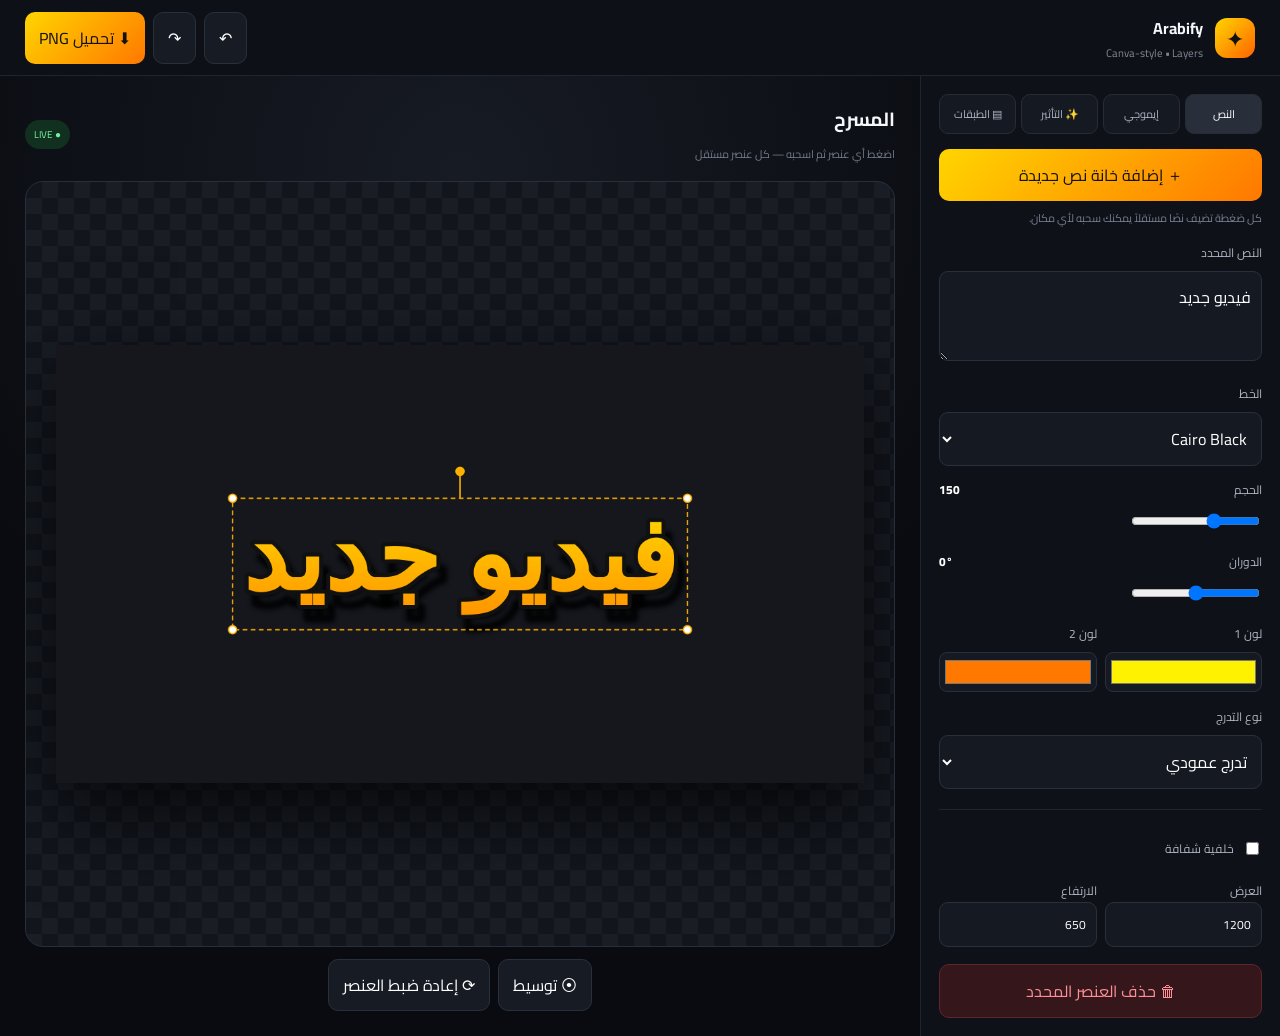
==== index.html @ 710378dc "Add files via upload" ====
<!doctype html>
<html lang="ar" dir="rtl">

<head>
  <meta charset="utf-8">
  <meta name="viewport" content="width=device-width, initial-scale=1">

  <!-- Favicon -->
  <link rel="icon" href="icon.ico" type="image/x-icon">

  <title>Arabify — Arabic Text Maker</title>

  <!-- Google Fonts -->
  <link rel="preconnect" href="https://fonts.googleapis.com">
  <link rel="preconnect" href="https://fonts.gstatic.com" crossorigin>

  <link
    href="https://fonts.googleapis.com/css2?family=Almarai:wght@400;700;800&family=Cairo:wght@400;600;700;800;900&family=Changa:wght@400;600;700;800&family=El+Messiri:wght@400;500;600;700&family=IBM+Plex+Sans+Arabic:wght@400;500;600;700&family=Lemonada:wght@400;500;600;700&family=Noto+Kufi+Arabic:wght@400;500;600;700;800;900&family=Readex+Pro:wght@400;500;600;700&family=Reem+Kufi:wght@400;500;600;700&family=Tajawal:wght@400;500;700;800;900&display=swap"
    rel="stylesheet"
  >

  <!-- Main CSS -->
  <link rel="stylesheet" href="style.css">
</head>

<body>

  <!-- ==================== TOP BAR ==================== -->
  <header class="topbar">

    <div class="brand">

      <div class="logo" aria-hidden="true">
        ✦
      </div>

      <div>
        <b>Arabify</b>
        <small>Canva-style • Layers</small>
      </div>

    </div>

    <div class="actions">

      <button
        id="undo"
        type="button"
        aria-label="تراجع"
        title="تراجع"
      >
        ↶
      </button>

      <button
        id="redo"
        type="button"
        aria-label="إعادة"
        title="إعادة"
      >
        ↷
      </button>

      <button
        id="download"
        type="button"
        class="primary"
      >
        ⬇ تحميل PNG
      </button>

    </div>

  </header>


  <!-- ==================== BODY ==================== -->
  <div class="body">

    <!-- ==================== SIDEBAR ==================== -->
    <aside class="sidebar">

      <!-- Tabs -->
      <div class="tabs">

        <button
          class="tab active"
          type="button"
          data-tab="textTab"
        >
          النص
        </button>

        <button
          class="tab"
          type="button"
          data-tab="emojiTab"
        >
          إيموجي
        </button>

        <button
          class="tab"
          type="button"
          data-tab="effectsTab"
        >
          ✨ التأثير
        </button>

        <button
          class="tab"
          type="button"
          data-tab="layersTab"
        >
          ▤ الطبقات
        </button>

      </div>


      <!-- ==================== TEXT TAB ==================== -->
      <section
        id="textTab"
        class="tabcontent active"
      >

        <button
          id="addText"
          type="button"
          class="wide primary"
        >
          ＋ إضافة خانة نص جديدة
        </button>

        <div class="tip">
          كل ضغطة تضيف نصًا مستقلاً يمكنك سحبه لأي مكان.
        </div>

        <label for="text">
          النص المحدد
        </label>

        <textarea id="text">فيديو جديد</textarea>


        <label for="font">
          الخط
        </label>

        <select id="font">

          <option value="Cairo">
            Cairo Black
          </option>

          <option value="Noto Kufi Arabic">
            Noto Kufi Arabic
          </option>

          <option value="Tajawal">
            Tajawal ExtraBold
          </option>

          <option value="Changa">
            Changa
          </option>

          <option value="Almarai">
            Almarai
          </option>

          <option value="Readex Pro">
            Readex Pro
          </option>

          <option value="IBM Plex Sans Arabic">
            IBM Plex Sans Arabic
          </option>

          <option value="Reem Kufi">
            Reem Kufi
          </option>

          <option value="El Messiri">
            El Messiri
          </option>

          <option value="Lemonada">
            Lemonada
          </option>

        </select>


        <label for="size">
          الحجم
          <output id="sizeOut">150</output>
        </label>

        <input
          id="size"
          type="range"
          min="25"
          max="400"
          value="150"
        >


        <label for="rotate">
          الدوران
          <output id="rotateOut">0°</output>
        </label>

        <input
          id="rotate"
          type="range"
          min="-180"
          max="180"
          value="0"
        >


        <div class="grid2">

          <div>

            <label for="c1">
              لون 1
            </label>

            <input
              id="c1"
              type="color"
              value="#fff200"
            >

          </div>


          <div>

            <label for="c2">
              لون 2
            </label>

            <input
              id="c2"
              type="color"
              value="#ff7800"
            >

          </div>

        </div>


        <label for="gradient">
          نوع التدرج
        </label>

        <select id="gradient">

          <option value="vertical">
            تدرج عمودي
          </option>

          <option value="horizontal">
            تدرج أفقي
          </option>

          <option value="solid">
            لون واحد
          </option>

        </select>

      </section>


      <!-- ==================== EMOJI TAB ==================== -->
      <section
        id="emojiTab"
        class="tabcontent"
      >

        <div class="tip appleOnly">
          الإيموجيات هنا تُعرض كصور Apple من مجموعة Apple — وليست Emoji النظام.
        </div>

        <label for="emojiSearch">
          البحث
        </label>

        <input
          id="emojiSearch"
          type="search"
          placeholder="ابحث باسم الإيموجي..."
          autocomplete="off"
        >

        <div
          class="emojiGrid"
          id="emojiGrid"
        ></div>

        <div class="tip">
          اضغط على الإيموجي لإضافته كعنصر مستقل، ثم اسحبه فوق أو تحت النص.
        </div>

      </section>


      <!-- ==================== EFFECTS TAB ==================== -->
      <section
        id="effectsTab"
        class="tabcontent"
      >

        <div class="presets">

          <button
            type="button"
            data-preset="youtube"
          >
            🔥 يوتيوب
          </button>

          <button
            type="button"
            data-preset="gold"
          >
            👑 ذهبي
          </button>

          <button
            type="button"
            data-preset="ice"
          >
            ❄️ جليدي
          </button>

          <button
            type="button"
            data-preset="neon"
          >
            💜 نيون
          </button>

          <button
            type="button"
            data-preset="comic"
          >
            💥 كوميك
          </button>

        </div>


        <label for="stroke">
          الحدود
          <output id="strokeOut">12</output>
        </label>

        <input
          id="stroke"
          type="range"
          min="0"
          max="45"
          value="12"
        >


        <div class="grid2">

          <div>

            <label for="strokeColor">
              لون الحدود
            </label>

            <input
              id="strokeColor"
              type="color"
              value="#111111"
            >

          </div>


          <div>

            <label for="glowColor">
              لون Glow
            </label>

            <input
              id="glowColor"
              type="color"
              value="#ffd400"
            >

          </div>

        </div>


        <label for="shadow">
          الظل
          <output id="shadowOut">20</output>
        </label>

        <input
          id="shadow"
          type="range"
          min="0"
          max="60"
          value="20"
        >


        <label for="blur">
          نعومة الظل
          <output id="blurOut">6</output>
        </label>

        <input
          id="blur"
          type="range"
          min="0"
          max="35"
          value="6"
        >


        <label for="glow">
          Glow
          <output id="glowOut">0</output>
        </label>

        <input
          id="glow"
          type="range"
          min="0"
          max="50"
          value="0"
        >


        <label for="shine">
          لمعة
          <output id="shineOut">0</output>
        </label>

        <input
          id="shine"
          type="range"
          min="0"
          max="100"
          value="0"
        >


        <label for="depth">
          3D
          <output id="depthOut">0</output>
        </label>

        <input
          id="depth"
          type="range"
          min="0"
          max="30"
          value="0"
        >

      </section>


      <!-- ==================== LAYERS TAB ==================== -->
      <section
        id="layersTab"
        class="tabcontent"
      >

        <div class="layerButtons">

          <button
            id="up"
            type="button"
          >
            ⬆ فوق
          </button>

          <button
            id="down"
            type="button"
          >
            ⬇ تحت
          </button>

          <button
            id="top"
            type="button"
          >
            ⤒ للأعلى
          </button>

          <button
            id="bottom"
            type="button"
          >
            ⤓ للأسفل
          </button>

        </div>

        <div
          id="layerList"
          class="layerList"
        ></div>

      </section>


      <!-- ==================== BOTTOM CONTROLS ==================== -->
      <div class="bottom">

        <label class="check">

          <input
            id="transparent"
            type="checkbox"
          >

          خلفية شفافة

        </label>


        <div class="grid2">

          <label for="W">
            العرض

            <input
              id="W"
              type="number"
              min="1"
              max="10000"
              value="1200"
            >

          </label>


          <label for="H">
            الارتفاع

            <input
              id="H"
              type="number"
              min="1"
              max="10000"
              value="650"
            >

          </label>

        </div>


        <button
          id="delete"
          type="button"
          class="danger wide"
        >
          🗑 حذف العنصر المحدد
        </button>

      </div>

    </aside>


    <!-- ==================== WORKSPACE ==================== -->
    <main class="workspace">

      <div class="workspaceHead">

        <div>

          <b>المسرح</b>

          <span>
            اضغط أي عنصر ثم اسحبه — كل عنصر مستقل
          </span>

        </div>

        <span class="live">
          ● LIVE
        </span>

      </div>


      <div class="stageWrap">

        <canvas
          id="canvas"
          width="1200"
          height="650"
        ></canvas>

      </div>


      <div class="toolbar">

        <button
          id="center"
          type="button"
        >
          ⦿ توسيط
        </button>

        <button
          id="reset"
          type="button"
        >
          ⟳ إعادة ضبط العنصر
        </button>

      </div>

    </main>

  </div>


  <!-- JavaScript -->
  <script src="script.js"></script>

</body>
</html>
---- style.css ----
*{box-sizing:border-box}body{margin:0;background:#090b10;color:#f5f7fb;font-family:Inter,Cairo,Tajawal,Arial,sans-serif}.topbar{height:76px;border-bottom:1px solid #20242d;background:#0d1016;display:flex;align-items:center;justify-content:space-between;padding:0 25px;position:sticky;top:0;z-index:5}.brand{display:flex;gap:12px;align-items:center}.logo{width:40px;height:40px;border-radius:12px;display:grid;place-items:center;background:linear-gradient(135deg,#ffd500,#ff6400);color:#111;font-size:22px}.brand b{display:block}.brand small{display:block;color:#7f8795;font-size:11px}.actions{display:flex;gap:8px}.actions button,.toolbar button,.layerButtons button{border:1px solid #2a303b;background:#171b23;color:#fff;border-radius:10px;padding:10px 14px;font:inherit;cursor:pointer}.primary{background:linear-gradient(135deg,#ffd500,#ff7800)!important;color:#111!important;border:0!important;font-weight:900}.body{display:grid;grid-template-columns:360px 1fr;min-height:calc(100vh - 76px)}.sidebar{background:#0e1117;border-left:1px solid #20242d;padding:18px;overflow:auto}.tabs{display:grid;grid-template-columns:repeat(4,1fr);gap:5px;margin-bottom:15px}.tab{border:1px solid #262c36;background:#151922;color:#aeb5c1;border-radius:9px;padding:9px 4px;cursor:pointer;font:inherit;font-size:11px}.tab.active{background:#282f3b;color:#fff}.tabcontent{display:none}.tabcontent.active{display:block}label{display:block;font-size:12px;color:#aeb5c1;margin:12px 0 7px}textarea,select,input[type=number],#emojiSearch{width:100%;background:#151922;border:1px solid #2a303b;color:#fff;border-radius:9px;padding:10px;font:inherit;outline:none}textarea{height:90px;resize:vertical}.wide{width:100%;padding:11px;border-radius:10px;font:inherit;cursor:pointer}.tip{font-size:11px;color:#778090;line-height:1.6;margin:9px 0 13px}.appleOnly{color:#ffca28}.grid2{display:grid;grid-template-columns:1fr 1fr;gap:8px}.grid2 input[type=color]{width:100%;height:40px;background:#151922;border:1px solid #2a303b;border-radius:8px;padding:3px}.bottom{border-top:1px solid #20242d;margin-top:20px;padding-top:15px}.check{display:flex;gap:8px;align-items:center}.check input{accent-color:#ffb000}.presets{display:grid;grid-template-columns:1fr 1fr;gap:7px}.presets button{background:#171b23;color:#fff;border:1px solid #2a303b;border-radius:9px;padding:9px;cursor:pointer;font:inherit}.layerButtons{display:grid;grid-template-columns:1fr 1fr;gap:7px}.layerList{margin-top:12px;display:flex;flex-direction:column;gap:5px}.layer{padding:10px;background:#151922;border:1px solid #292f39;border-radius:9px;cursor:pointer;display:flex;justify-content:space-between;align-items:center}.layer.selected{border-color:#ffb000;background:#242019}.layer small{color:#89919e}.danger{margin-top:10px;background:#35171b;color:#ff8e97;border:1px solid #5d252c}.workspace{padding:25px;background:radial-gradient(circle at 50% 10%,#171b24,#090b10 60%);display:flex;flex-direction:column}.workspaceHead{display:flex;justify-content:space-between;align-items:center;margin-bottom:14px}.workspaceHead b{display:block;font-size:19px}.workspaceHead span:not(.live){font-size:11px;color:#727b89}.live{font-size:10px;color:#71f39b;background:#12301f;border-radius:20px;padding:5px 9px}.stageWrap{flex:1;min-height:550px;border:1px solid #292f39;border-radius:18px;display:flex;align-items:center;justify-content:center;overflow:hidden;padding:30px;background-color:#12151c;background-image:linear-gradient(45deg,#191d25 25%,transparent 25%),linear-gradient(-45deg,#191d25 25%,transparent 25%),linear-gradient(45deg,transparent 75%,#191d25 75%),linear-gradient(-45deg,transparent 75%,#191d25 75%);background-size:32px 32px;background-position:0 0,0 16px,16px -16px,-16px 0}.stageWrap canvas{max-width:100%;max-height:72vh;box-shadow:0 30px 80px #000b;cursor:grab}.stageWrap canvas:active{cursor:grabbing}.toolbar{display:flex;justify-content:center;gap:8px;margin-top:12px}.emojiGrid{display:grid;grid-template-columns:repeat(6,1fr);gap:5px;margin-top:10px;max-height:440px;overflow:auto}.emojiGrid button{height:48px;background:#151922;border:1px solid #252b35;border-radius:8px;cursor:pointer;padding:5px}.emojiGrid img{width:38px;height:38px;object-fit:contain}.emojiGrid button:hover{background:#272d38;transform:scale(1.04)}output{float:left;color:#fff;font-weight:800}@media(max-width:900px){.body{grid-template-columns:1fr}.sidebar{order:2}.workspace{min-height:650px}.tabs{grid-template-columns:repeat(2,1fr)}}
/* Transform handles */
.stageWrap canvas{touch-action:none}
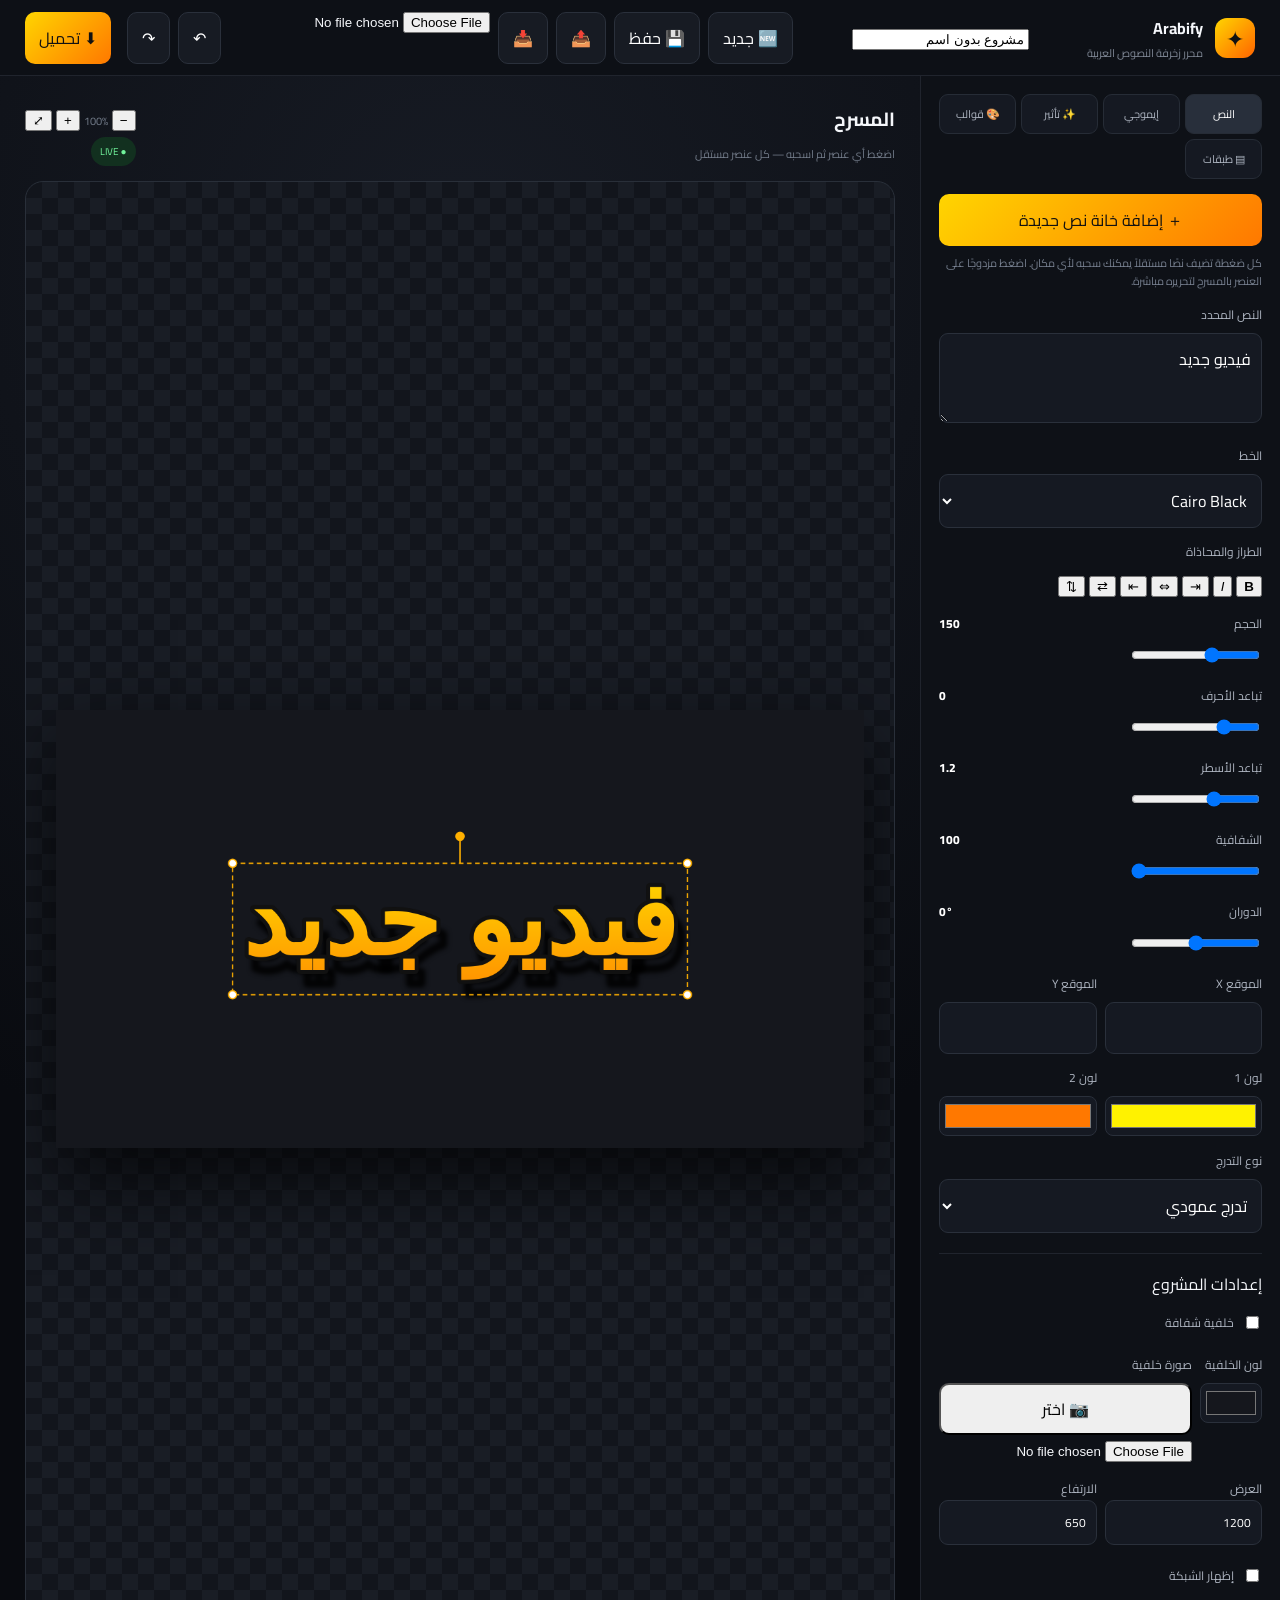
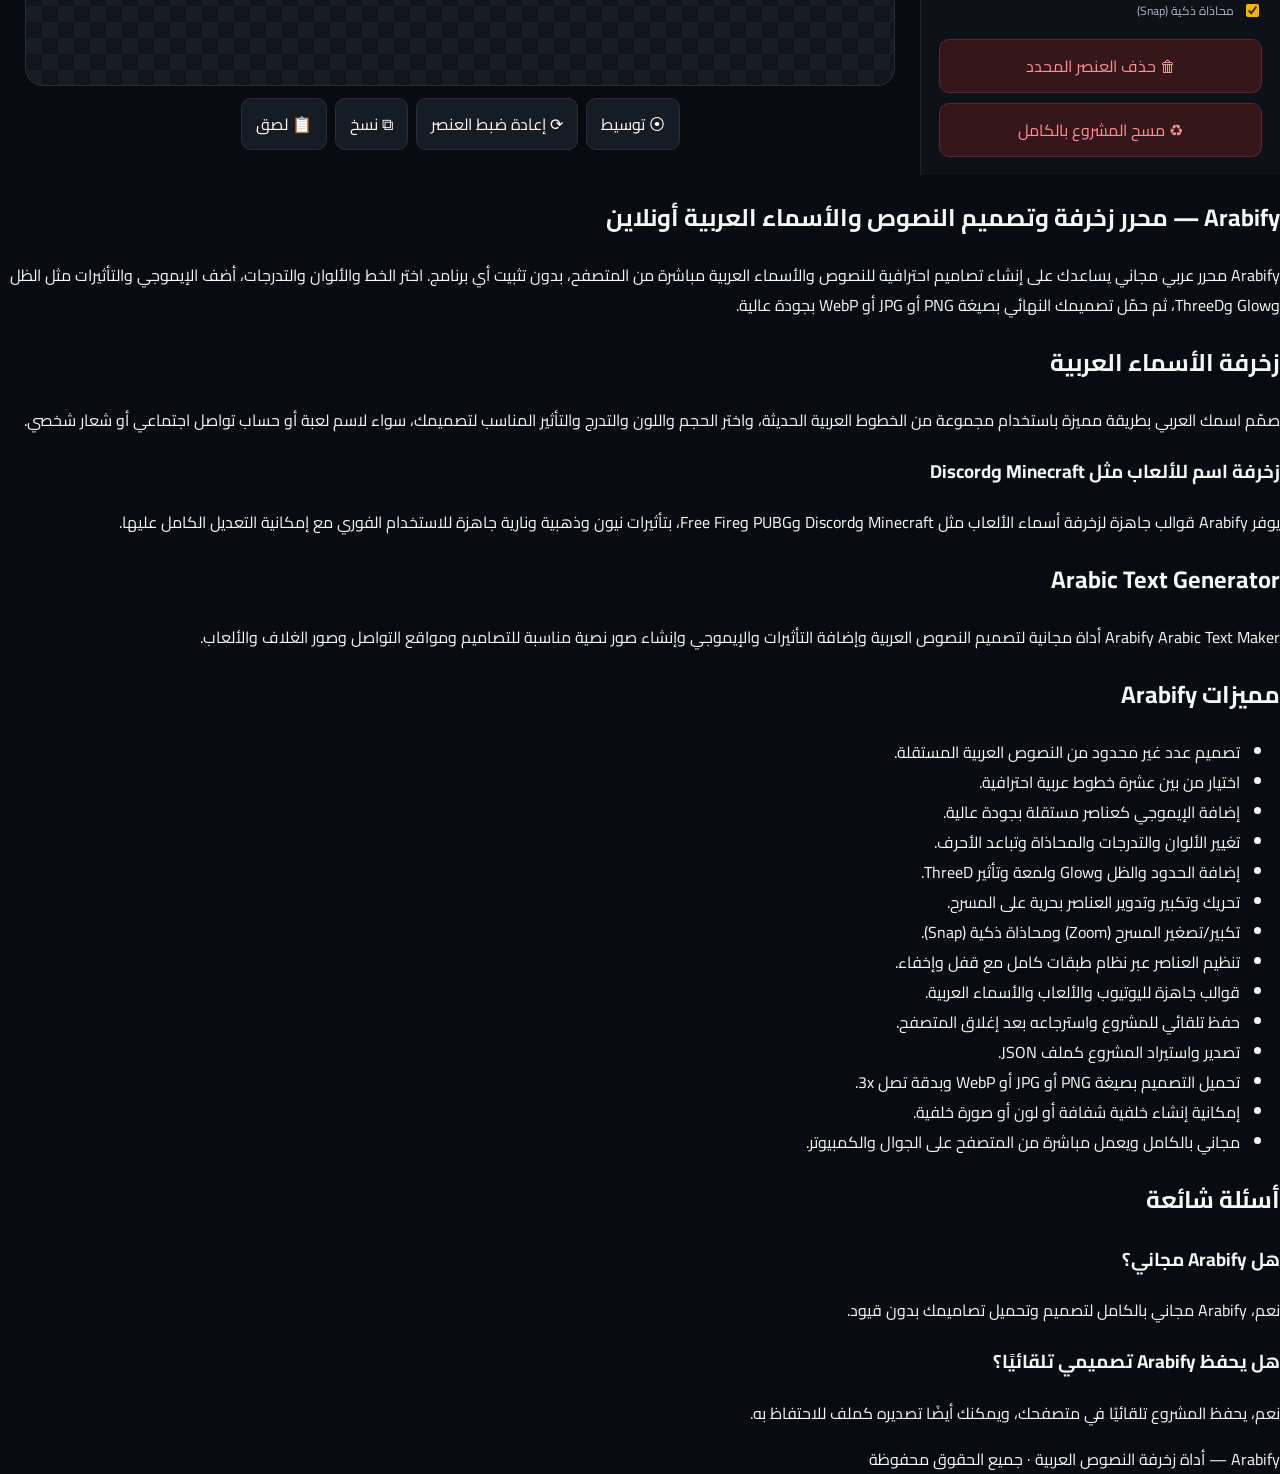
==== commit aaa6b3b0: "Update index.html" ====
--- a/index.html
+++ b/index.html
@@ -3,23 +3,85 @@
 
 <head>
   <meta charset="utf-8">
-  <meta name="viewport" content="width=device-width, initial-scale=1">
-
-  <!-- Favicon -->
+  <meta name="viewport" content="width=device-width, initial-scale=1, viewport-fit=cover">
+
+  <!-- ==================== SEO ==================== -->
+  <title>Arabify | زخرفة النصوص العربية وتصميم الأسماء أونلاين</title>
+  <meta name="description" content="Arabify محرر مجاني لزخرفة وتصميم النصوص والأسماء العربية أونلاين. اختر الخط والألوان والتدرجات والإيموجي وتأثيرات Glow وThreeD، وحمّل تصميمك بصيغة PNG أو JPG أو WebP بجودة عالية.">
+  <meta name="keywords" content="Arabify, زخرفة النصوص, زخرفة النصوص العربية, زخرفة أسماء, زخرفة اسماء, زخرفة أسماء عربية, زخرفة اسم للعبة, زخرفة اسم ديسكورد, زخرفة اسم ماينكرافت, Arabic Text Generator, Arabic Text Maker, Arabic Name Generator, Arabic Typography, Arabic Fonts, تصميم نص عربي, تصميم أسماء, مولد النصوص العربية">
+  <meta name="author" content="Arabify">
+  <meta name="robots" content="index, follow, max-image-preview:large, max-snippet:-1, max-video-preview:-1">
+  <meta name="language" content="Arabic">
+
+  <link rel="canonical" href="https://arabify.ishak08bg.workers.dev/">
+
+  <!-- ==================== FAVICON / PWA ==================== -->
   <link rel="icon" href="icon.ico" type="image/x-icon">
-
-  <title>Arabify — Arabic Text Maker</title>
-
-  <!-- Google Fonts -->
+  <link rel="icon" href="icon-192.png" type="image/png" sizes="192x192">
+  <link rel="apple-touch-icon" href="icon-192.png" sizes="192x192">
+  <link rel="manifest" href="manifest.json">
+  <meta name="theme-color" content="#08090d">
+  <meta name="apple-mobile-web-app-capable" content="yes">
+  <meta name="apple-mobile-web-app-status-bar-style" content="black-translucent">
+  <meta name="apple-mobile-web-app-title" content="Arabify">
+
+  <!-- ==================== OPEN GRAPH ==================== -->
+  <meta property="og:type" content="website">
+  <meta property="og:title" content="Arabify | زخرفة النصوص العربية وتصميم الأسماء">
+  <meta property="og:description" content="صمّم وزخرف النصوص والأسماء العربية بسهولة باستخدام الخطوط والألوان والتدرجات والإيموجي والتأثيرات.">
+  <meta property="og:url" content="https://arabify.ishak08bg.workers.dev/">
+  <meta property="og:image" content="https://arabify.ishak08bg.workers.dev/icon-192.png">
+  <meta property="og:site_name" content="Arabify">
+  <meta property="og:locale" content="ar_AR">
+
+  <!-- ==================== TWITTER / X ==================== -->
+  <meta name="twitter:card" content="summary_large_image">
+  <meta name="twitter:title" content="Arabify | زخرفة النصوص العربية وتصميم الأسماء">
+  <meta name="twitter:description" content="أداة مجانية لتصميم وزخرفة النصوص والأسماء العربية وتحميلها بصيغة PNG.">
+  <meta name="twitter:image" content="https://arabify.ishak08bg.workers.dev/icon-192.png">
+
+  <!-- ==================== STRUCTURED DATA ==================== -->
+  <script type="application/ld+json">
+  {
+    "@context": "https://schema.org",
+    "@type": "WebApplication",
+    "name": "Arabify",
+    "alternateName": "Arabify Arabic Text Maker",
+    "url": "https://arabify.ishak08bg.workers.dev/",
+    "description": "أداة مجانية لتصميم وزخرفة النصوص والأسماء العربية باستخدام الخطوط والألوان والتدرجات والإيموجي والتأثيرات.",
+    "applicationCategory": "DesignApplication",
+    "operatingSystem": "Web Browser",
+    "browserRequirements": "Requires JavaScript",
+    "inLanguage": "ar",
+    "isAccessibleForFree": true,
+    "author": { "@type": "Organization", "name": "Arabify" },
+    "offers": { "@type": "Offer", "price": "0", "priceCurrency": "USD" }
+  }
+  </script>
+  <script type="application/ld+json">
+  {
+    "@context": "https://schema.org",
+    "@type": "FAQPage",
+    "mainEntity": [
+      {
+        "@type": "Question",
+        "name": "هل Arabify مجاني؟",
+        "acceptedAnswer": { "@type": "Answer", "text": "نعم، يمكنك استخدام Arabify مجانًا بالكامل لتصميم وزخرفة النصوص والأسماء العربية وتحميل تصميمك بصيغة PNG." }
+      },
+      {
+        "@type": "Question",
+        "name": "هل يحفظ Arabify تصميمي تلقائيًا؟",
+        "acceptedAnswer": { "@type": "Answer", "text": "نعم، يحفظ Arabify مشروعك تلقائيًا في المتصفح، ويمكنك أيضًا تصدير المشروع كملف لاسترجاعه لاحقًا." }
+      }
+    ]
+  }
+  </script>
+
+  <!-- ==================== FONTS ==================== -->
   <link rel="preconnect" href="https://fonts.googleapis.com">
   <link rel="preconnect" href="https://fonts.gstatic.com" crossorigin>
-
-  <link
-    href="https://fonts.googleapis.com/css2?family=Almarai:wght@400;700;800&family=Cairo:wght@400;600;700;800;900&family=Changa:wght@400;600;700;800&family=El+Messiri:wght@400;500;600;700&family=IBM+Plex+Sans+Arabic:wght@400;500;600;700&family=Lemonada:wght@400;500;600;700&family=Noto+Kufi+Arabic:wght@400;500;600;700;800;900&family=Readex+Pro:wght@400;500;600;700&family=Reem+Kufi:wght@400;500;600;700&family=Tajawal:wght@400;500;700;800;900&display=swap"
-    rel="stylesheet"
-  >
-
-  <!-- Main CSS -->
+  <link href="https://fonts.googleapis.com/css2?family=Almarai:wght@400;700;800&family=Cairo:wght@400;600;700;800;900&family=Changa:wght@400;600;700;800&family=El+Messiri:wght@400;500;600;700&family=IBM+Plex+Sans+Arabic:wght@400;500;600;700&family=Lemonada:wght@400;500;600;700&family=Noto+Kufi+Arabic:wght@400;500;600;700;800;900&family=Readex+Pro:wght@400;500;600;700&family=Reem+Kufi:wght@400;500;600;700&family=Tajawal:wght@400;500;700;800;900&display=swap" rel="stylesheet">
+
   <link rel="stylesheet" href="style.css">
 </head>
 
@@ -27,52 +89,31 @@
 
   <!-- ==================== TOP BAR ==================== -->
   <header class="topbar">
-
     <div class="brand">
-
-      <div class="logo" aria-hidden="true">
-        ✦
-      </div>
-
+      <div class="logo" aria-hidden="true">✦</div>
       <div>
         <b>Arabify</b>
-        <small>Canva-style • Layers</small>
-      </div>
-
+        <small>محرر زخرفة النصوص العربية</small>
+      </div>
     </div>
 
+    <div class="projectbar">
+      <input id="projectName" class="projectname" type="text" value="مشروع بدون اسم" aria-label="اسم المشروع" title="اسم المشروع">
+    </div>
+
     <div class="actions">
-
-      <button
-        id="undo"
-        type="button"
-        aria-label="تراجع"
-        title="تراجع"
-      >
-        ↶
-      </button>
-
-      <button
-        id="redo"
-        type="button"
-        aria-label="إعادة"
-        title="إعادة"
-      >
-        ↷
-      </button>
-
-      <button
-        id="download"
-        type="button"
-        class="primary"
-      >
-        ⬇ تحميل PNG
-      </button>
-
+      <button id="newProject" type="button" aria-label="مشروع جديد" title="مشروع جديد (بدون حفظ يفقد التعديلات)">🆕 <span class="label">جديد</span></button>
+      <button id="saveProject" type="button" aria-label="حفظ المشروع" title="حفظ المشروع محليًا (Ctrl+S)">💾 <span class="label">حفظ</span></button>
+      <button id="exportJson" type="button" aria-label="تصدير المشروع كملف" title="تصدير المشروع (JSON)">📤</button>
+      <button id="importJsonBtn" type="button" aria-label="استيراد مشروع" title="استيراد مشروع (JSON)">📥</button>
+      <input id="importJsonInput" type="file" accept="application/json" class="sr-only">
+      <div class="divider-v" aria-hidden="true"></div>
+      <button id="undo" type="button" aria-label="تراجع" title="تراجع (Ctrl+Z)">↶</button>
+      <button id="redo" type="button" aria-label="إعادة" title="إعادة (Ctrl+Y)">↷</button>
+      <div class="divider-v" aria-hidden="true"></div>
+      <button id="download" type="button" class="primary" aria-label="تحميل التصميم" title="تحميل التصميم (Ctrl+E)">⬇ <span class="label">تحميل</span></button>
     </div>
-
   </header>
-
 
   <!-- ==================== BODY ==================== -->
   <div class="body">
@@ -80,566 +121,310 @@
     <!-- ==================== SIDEBAR ==================== -->
     <aside class="sidebar">
 
-      <!-- Tabs -->
-      <div class="tabs">
-
-        <button
-          class="tab active"
-          type="button"
-          data-tab="textTab"
-        >
-          النص
-        </button>
-
-        <button
-          class="tab"
-          type="button"
-          data-tab="emojiTab"
-        >
-          إيموجي
-        </button>
-
-        <button
-          class="tab"
-          type="button"
-          data-tab="effectsTab"
-        >
-          ✨ التأثير
-        </button>
-
-        <button
-          class="tab"
-          type="button"
-          data-tab="layersTab"
-        >
-          ▤ الطبقات
-        </button>
-
-      </div>
-
+      <div class="tabs" role="tablist" aria-label="أدوات التحرير">
+        <button class="tab active" type="button" data-tab="textTab" role="tab" aria-selected="true">النص</button>
+        <button class="tab" type="button" data-tab="emojiTab" role="tab" aria-selected="false">إيموجي</button>
+        <button class="tab" type="button" data-tab="effectsTab" role="tab" aria-selected="false">✨ تأثير</button>
+        <button class="tab" type="button" data-tab="templatesTab" role="tab" aria-selected="false">🎨 قوالب</button>
+        <button class="tab" type="button" data-tab="layersTab" role="tab" aria-selected="false">▤ طبقات</button>
+      </div>
 
       <!-- ==================== TEXT TAB ==================== -->
-      <section
-        id="textTab"
-        class="tabcontent active"
-      >
-
-        <button
-          id="addText"
-          type="button"
-          class="wide primary"
-        >
-          ＋ إضافة خانة نص جديدة
-        </button>
-
-        <div class="tip">
-          كل ضغطة تضيف نصًا مستقلاً يمكنك سحبه لأي مكان.
-        </div>
-
-        <label for="text">
-          النص المحدد
+      <section id="textTab" class="tabcontent active">
+
+        <button id="addText" type="button" class="wide primary">＋ إضافة خانة نص جديدة</button>
+        <div class="tip">كل ضغطة تضيف نصًا مستقلاً يمكنك سحبه لأي مكان. اضغط مزدوجًا على العنصر بالمسرح لتحريره مباشرة.</div>
+
+        <label for="text">النص المحدد</label>
+        <textarea id="text" aria-label="محتوى النص">فيديو جديد</textarea>
+
+        <label for="font">الخط</label>
+        <select id="font">
+          <option value="Cairo">Cairo Black</option>
+          <option value="Noto Kufi Arabic">Noto Kufi Arabic</option>
+          <option value="Tajawal">Tajawal ExtraBold</option>
+          <option value="Changa">Changa</option>
+          <option value="Almarai">Almarai</option>
+          <option value="Readex Pro">Readex Pro</option>
+          <option value="IBM Plex Sans Arabic">IBM Plex Sans Arabic</option>
+          <option value="Reem Kufi">Reem Kufi</option>
+          <option value="El Messiri">El Messiri</option>
+          <option value="Lemonada">Lemonada</option>
+        </select>
+
+        <label>الطراز والمحاذاة</label>
+        <div class="rowbtns">
+          <button id="boldBtn" type="button" title="عريض (Bold)"><b>B</b></button>
+          <button id="italicBtn" type="button" title="مائل (Italic)"><i>I</i></button>
+          <button id="alignRight" type="button" title="محاذاة يمين">⇥</button>
+          <button id="alignCenter" type="button" title="محاذاة وسط">⇔</button>
+          <button id="alignLeft" type="button" title="محاذاة يسار">⇤</button>
+          <button id="flipH" type="button" title="عكس أفقي">⇄</button>
+          <button id="flipV" type="button" title="عكس رأسي">⇅</button>
+        </div>
+
+        <label for="size">الحجم <output id="sizeOut">150</output></label>
+        <input id="size" type="range" min="12" max="400" value="150">
+
+        <label for="letterSpacing">تباعد الأحرف <output id="letterSpacingOut">0</output></label>
+        <input id="letterSpacing" type="range" min="-20" max="60" value="0">
+
+        <label for="lineHeight">تباعد الأسطر <output id="lineHeightOut">1.2</output></label>
+        <input id="lineHeight" type="range" min="70" max="220" value="120">
+
+        <label for="opacity">الشفافية <output id="opacityOut">100</output></label>
+        <input id="opacity" type="range" min="0" max="100" value="100">
+
+        <label for="rotate">الدوران <output id="rotateOut">0°</output></label>
+        <input id="rotate" type="range" min="-180" max="180" value="0">
+
+        <div class="grid2">
+          <div>
+            <label for="posX">الموقع X</label>
+            <input id="posX" type="number">
+          </div>
+          <div>
+            <label for="posY">الموقع Y</label>
+            <input id="posY" type="number">
+          </div>
+        </div>
+
+        <div class="grid2">
+          <div>
+            <label for="c1">لون 1</label>
+            <input id="c1" type="color" value="#fff200">
+          </div>
+          <div>
+            <label for="c2">لون 2</label>
+            <input id="c2" type="color" value="#ff7800">
+          </div>
+        </div>
+
+        <label for="gradient">نوع التدرج</label>
+        <select id="gradient">
+          <option value="vertical">تدرج عمودي</option>
+          <option value="horizontal">تدرج أفقي</option>
+          <option value="solid">لون واحد</option>
+        </select>
+      </section>
+
+      <!-- ==================== EMOJI TAB ==================== -->
+      <section id="emojiTab" class="tabcontent">
+        <div class="tip appleOnly">الإيموجيات هنا تُعرض كصور Apple عالية الجودة — وليست Emoji النظام.</div>
+
+        <label for="emojiSearch">البحث</label>
+        <input id="emojiSearch" type="search" placeholder="ابحث باسم الإيموجي..." autocomplete="off">
+
+        <div class="emojiCats" id="emojiCats" role="tablist" aria-label="تصنيفات الإيموجي"></div>
+        <div class="emojiGrid" id="emojiGrid" role="list" aria-label="قائمة الإيموجي"></div>
+
+        <div class="tip">اضغط على الإيموجي لإضافته كعنصر مستقل، ثم اسحبه فوق أو تحت النص.</div>
+      </section>
+
+      <!-- ==================== EFFECTS TAB ==================== -->
+      <section id="effectsTab" class="tabcontent">
+        <div class="panel-title">تأثيرات جاهزة</div>
+        <div class="presets">
+          <button type="button" data-preset="youtube">🔥 يوتيوب</button>
+          <button type="button" data-preset="gold">👑 ذهبي</button>
+          <button type="button" data-preset="ice">❄️ جليدي</button>
+          <button type="button" data-preset="neon">💜 نيون</button>
+          <button type="button" data-preset="comic">💥 كوميك</button>
+          <button type="button" data-preset="cyberpunk">🤖 سايبربانك</button>
+          <button type="button" data-preset="rainbow">🌈 قوس قزح</button>
+          <button type="button" data-preset="metallic">⚙️ معدني</button>
+          <button type="button" data-preset="glass">🧊 زجاجي</button>
+          <button type="button" data-preset="gaming">🎮 قيمنق</button>
+          <button type="button" data-preset="mlg">🕶️ MLG</button>
+        </div>
+
+        <label for="stroke">الحدود <output id="strokeOut">12</output></label>
+        <input id="stroke" type="range" min="0" max="45" value="12">
+
+        <div class="grid2">
+          <div>
+            <label for="strokeColor">لون الحدود</label>
+            <input id="strokeColor" type="color" value="#111111">
+          </div>
+          <div>
+            <label for="glowColor">لون Glow</label>
+            <input id="glowColor" type="color" value="#ffd400">
+          </div>
+        </div>
+
+        <label for="shadow">الظل <output id="shadowOut">20</output></label>
+        <input id="shadow" type="range" min="0" max="60" value="20">
+
+        <label for="blur">نعومة الظل <output id="blurOut">6</output></label>
+        <input id="blur" type="range" min="0" max="35" value="6">
+
+        <label for="glow">Glow <output id="glowOut">0</output></label>
+        <input id="glow" type="range" min="0" max="50" value="0">
+
+        <label for="shine">لمعة <output id="shineOut">0</output></label>
+        <input id="shine" type="range" min="0" max="100" value="0">
+
+        <label for="depth">3D <output id="depthOut">0</output></label>
+        <input id="depth" type="range" min="0" max="30" value="0">
+      </section>
+
+      <!-- ==================== TEMPLATES TAB ==================== -->
+      <section id="templatesTab" class="tabcontent">
+        <div class="panel-title">قوالب جاهزة — اضغط لتطبيقها ثم عدّلها كما تريد</div>
+        <div class="templates" id="templatesGrid"></div>
+      </section>
+
+      <!-- ==================== LAYERS TAB ==================== -->
+      <section id="layersTab" class="tabcontent">
+        <div class="layerButtons">
+          <button id="up" type="button" title="لأعلى طبقة">⬆</button>
+          <button id="down" type="button" title="لأسفل طبقة">⬇</button>
+          <button id="top" type="button" title="للأعلى تمامًا">⤒</button>
+          <button id="bottom" type="button" title="للأسفل تمامًا">⤓</button>
+        </div>
+        <div class="rowbtns" style="margin-bottom:10px">
+          <button id="duplicateBtn" type="button" title="تكرار (Ctrl+D)">⧉ تكرار</button>
+          <button id="lockBtn" type="button" title="قفل/فتح الطبقة">🔓 قفل</button>
+          <button id="hideBtn" type="button" title="إخفاء/إظهار الطبقة">👁 إخفاء</button>
+        </div>
+        <div id="layerList" class="layerList"></div>
+      </section>
+
+      <!-- ==================== BOTTOM: CANVAS SETTINGS ==================== -->
+      <div class="bottom">
+        <div class="panel-title">إعدادات المشروع</div>
+
+        <label class="check">
+          <input id="transparent" type="checkbox">
+          خلفية شفافة
         </label>
 
-        <textarea id="text">فيديو جديد</textarea>
-
-
-        <label for="font">
-          الخط
-        </label>
-
-        <select id="font">
-
-          <option value="Cairo">
-            Cairo Black
-          </option>
-
-          <option value="Noto Kufi Arabic">
-            Noto Kufi Arabic
-          </option>
-
-          <option value="Tajawal">
-            Tajawal ExtraBold
-          </option>
-
-          <option value="Changa">
-            Changa
-          </option>
-
-          <option value="Almarai">
-            Almarai
-          </option>
-
-          <option value="Readex Pro">
-            Readex Pro
-          </option>
-
-          <option value="IBM Plex Sans Arabic">
-            IBM Plex Sans Arabic
-          </option>
-
-          <option value="Reem Kufi">
-            Reem Kufi
-          </option>
-
-          <option value="El Messiri">
-            El Messiri
-          </option>
-
-          <option value="Lemonada">
-            Lemonada
-          </option>
-
-        </select>
-
-
-        <label for="size">
-          الحجم
-          <output id="sizeOut">150</output>
-        </label>
-
-        <input
-          id="size"
-          type="range"
-          min="25"
-          max="400"
-          value="150"
-        >
-
-
-        <label for="rotate">
-          الدوران
-          <output id="rotateOut">0°</output>
-        </label>
-
-        <input
-          id="rotate"
-          type="range"
-          min="-180"
-          max="180"
-          value="0"
-        >
-
-
         <div class="grid2">
-
-          <div>
-
-            <label for="c1">
-              لون 1
-            </label>
-
-            <input
-              id="c1"
-              type="color"
-              value="#fff200"
-            >
-
-          </div>
-
-
-          <div>
-
-            <label for="c2">
-              لون 2
-            </label>
-
-            <input
-              id="c2"
-              type="color"
-              value="#ff7800"
-            >
-
-          </div>
-
-        </div>
-
-
-        <label for="gradient">
-          نوع التدرج
-        </label>
-
-        <select id="gradient">
-
-          <option value="vertical">
-            تدرج عمودي
-          </option>
-
-          <option value="horizontal">
-            تدرج أفقي
-          </option>
-
-          <option value="solid">
-            لون واحد
-          </option>
-
-        </select>
-
-      </section>
-
-
-      <!-- ==================== EMOJI TAB ==================== -->
-      <section
-        id="emojiTab"
-        class="tabcontent"
-      >
-
-        <div class="tip appleOnly">
-          الإيموجيات هنا تُعرض كصور Apple من مجموعة Apple — وليست Emoji النظام.
-        </div>
-
-        <label for="emojiSearch">
-          البحث
-        </label>
-
-        <input
-          id="emojiSearch"
-          type="search"
-          placeholder="ابحث باسم الإيموجي..."
-          autocomplete="off"
-        >
-
-        <div
-          class="emojiGrid"
-          id="emojiGrid"
-        ></div>
-
-        <div class="tip">
-          اضغط على الإيموجي لإضافته كعنصر مستقل، ثم اسحبه فوق أو تحت النص.
-        </div>
-
-      </section>
-
-
-      <!-- ==================== EFFECTS TAB ==================== -->
-      <section
-        id="effectsTab"
-        class="tabcontent"
-      >
-
-        <div class="presets">
-
-          <button
-            type="button"
-            data-preset="youtube"
-          >
-            🔥 يوتيوب
-          </button>
-
-          <button
-            type="button"
-            data-preset="gold"
-          >
-            👑 ذهبي
-          </button>
-
-          <button
-            type="button"
-            data-preset="ice"
-          >
-            ❄️ جليدي
-          </button>
-
-          <button
-            type="button"
-            data-preset="neon"
-          >
-            💜 نيون
-          </button>
-
-          <button
-            type="button"
-            data-preset="comic"
-          >
-            💥 كوميك
-          </button>
-
-        </div>
-
-
-        <label for="stroke">
-          الحدود
-          <output id="strokeOut">12</output>
-        </label>
-
-        <input
-          id="stroke"
-          type="range"
-          min="0"
-          max="45"
-          value="12"
-        >
-
+          <div>
+            <label for="bgColor">لون الخلفية</label>
+            <input id="bgColor" type="color" value="#15171d">
+          </div>
+          <div>
+            <label for="bgImageBtn">صورة خلفية</label>
+            <button id="bgImageBtn" type="button" class="wide" style="padding:9px">📷 اختر</button>
+            <input id="bgImageInput" type="file" accept="image/*" class="sr-only">
+          </div>
+        </div>
 
         <div class="grid2">
-
-          <div>
-
-            <label for="strokeColor">
-              لون الحدود
-            </label>
-
-            <input
-              id="strokeColor"
-              type="color"
-              value="#111111"
-            >
-
-          </div>
-
-
-          <div>
-
-            <label for="glowColor">
-              لون Glow
-            </label>
-
-            <input
-              id="glowColor"
-              type="color"
-              value="#ffd400"
-            >
-
-          </div>
-
-        </div>
-
-
-        <label for="shadow">
-          الظل
-          <output id="shadowOut">20</output>
-        </label>
-
-        <input
-          id="shadow"
-          type="range"
-          min="0"
-          max="60"
-          value="20"
-        >
-
-
-        <label for="blur">
-          نعومة الظل
-          <output id="blurOut">6</output>
-        </label>
-
-        <input
-          id="blur"
-          type="range"
-          min="0"
-          max="35"
-          value="6"
-        >
-
-
-        <label for="glow">
-          Glow
-          <output id="glowOut">0</output>
-        </label>
-
-        <input
-          id="glow"
-          type="range"
-          min="0"
-          max="50"
-          value="0"
-        >
-
-
-        <label for="shine">
-          لمعة
-          <output id="shineOut">0</output>
-        </label>
-
-        <input
-          id="shine"
-          type="range"
-          min="0"
-          max="100"
-          value="0"
-        >
-
-
-        <label for="depth">
-          3D
-          <output id="depthOut">0</output>
-        </label>
-
-        <input
-          id="depth"
-          type="range"
-          min="0"
-          max="30"
-          value="0"
-        >
-
-      </section>
-
-
-      <!-- ==================== LAYERS TAB ==================== -->
-      <section
-        id="layersTab"
-        class="tabcontent"
-      >
-
-        <div class="layerButtons">
-
-          <button
-            id="up"
-            type="button"
-          >
-            ⬆ فوق
-          </button>
-
-          <button
-            id="down"
-            type="button"
-          >
-            ⬇ تحت
-          </button>
-
-          <button
-            id="top"
-            type="button"
-          >
-            ⤒ للأعلى
-          </button>
-
-          <button
-            id="bottom"
-            type="button"
-          >
-            ⤓ للأسفل
-          </button>
-
-        </div>
-
-        <div
-          id="layerList"
-          class="layerList"
-        ></div>
-
-      </section>
-
-
-      <!-- ==================== BOTTOM CONTROLS ==================== -->
-      <div class="bottom">
-
-        <label class="check">
-
-          <input
-            id="transparent"
-            type="checkbox"
-          >
-
-          خلفية شفافة
-
-        </label>
-
-
-        <div class="grid2">
-
-          <label for="W">
-            العرض
-
-            <input
-              id="W"
-              type="number"
-              min="1"
-              max="10000"
-              value="1200"
-            >
-
+          <label for="W">العرض
+            <input id="W" type="number" min="1" max="10000" value="1200">
           </label>
-
-
-          <label for="H">
-            الارتفاع
-
-            <input
-              id="H"
-              type="number"
-              min="1"
-              max="10000"
-              value="650"
-            >
-
+          <label for="H">الارتفاع
+            <input id="H" type="number" min="1" max="10000" value="650">
           </label>
-
-        </div>
-
-
-        <button
-          id="delete"
-          type="button"
-          class="danger wide"
-        >
-          🗑 حذف العنصر المحدد
-        </button>
-
+        </div>
+
+        <label class="check"><input id="gridToggle" type="checkbox"> إظهار الشبكة</label>
+        <label class="check"><input id="snapToggle" type="checkbox" checked> محاذاة ذكية (Snap)</label>
+
+        <button id="delete" type="button" class="danger wide">🗑 حذف العنصر المحدد</button>
+        <button id="clearProject" type="button" class="danger wide">♻ مسح المشروع بالكامل</button>
       </div>
 
     </aside>
-
 
     <!-- ==================== WORKSPACE ==================== -->
     <main class="workspace">
-
       <div class="workspaceHead">
-
         <div>
-
           <b>المسرح</b>
-
-          <span>
-            اضغط أي عنصر ثم اسحبه — كل عنصر مستقل
-          </span>
-
-        </div>
-
-        <span class="live">
-          ● LIVE
-        </span>
-
-      </div>
-
-
-      <div class="stageWrap">
-
-        <canvas
-          id="canvas"
-          width="1200"
-          height="650"
-        ></canvas>
-
-      </div>
-
+          <span>اضغط أي عنصر ثم اسحبه — كل عنصر مستقل</span>
+        </div>
+        <div class="row">
+          <div class="zoomControls">
+            <button id="zoomOut" type="button" aria-label="تصغير">−</button>
+            <span id="zoomLevel">100%</span>
+            <button id="zoomIn" type="button" aria-label="تكبير">+</button>
+            <button id="zoomReset" type="button" aria-label="إعادة ضبط التكبير">⤢</button>
+          </div>
+          <span class="live">● LIVE</span>
+        </div>
+      </div>
+
+      <div class="stageWrap" id="stageWrap">
+        <div class="stageInner" id="stageInner">
+          <canvas id="canvas" width="1200" height="650"></canvas>
+        </div>
+      </div>
 
       <div class="toolbar">
-
-        <button
-          id="center"
-          type="button"
-        >
-          ⦿ توسيط
-        </button>
-
-        <button
-          id="reset"
-          type="button"
-        >
-          ⟳ إعادة ضبط العنصر
-        </button>
-
-      </div>
-
+        <button id="center" type="button">⦿ توسيط</button>
+        <button id="reset" type="button">⟳ إعادة ضبط العنصر</button>
+        <button id="copyBtn" type="button">⧉ نسخ</button>
+        <button id="pasteBtn" type="button">📋 لصق</button>
+      </div>
     </main>
-
   </div>
 
-
-  <!-- JavaScript -->
+  <!-- ==================== SEO CONTENT ==================== -->
+  <section class="seo-content" aria-label="عن Arabify">
+    <h1>Arabify — محرر زخرفة وتصميم النصوص والأسماء العربية أونلاين</h1>
+    <p>
+      Arabify محرر عربي مجاني يساعدك على إنشاء تصاميم احترافية للنصوص والأسماء
+      العربية مباشرة من المتصفح، بدون تثبيت أي برنامج. اختر الخط والألوان
+      والتدرجات، أضف الإيموجي والتأثيرات مثل الظل وGlow وThreeD، ثم حمّل
+      تصميمك النهائي بصيغة PNG أو JPG أو WebP بجودة عالية.
+    </p>
+
+    <h2>زخرفة الأسماء العربية</h2>
+    <p>
+      صمّم اسمك العربي بطريقة مميزة باستخدام مجموعة من الخطوط العربية
+      الحديثة، واختر الحجم واللون والتدرج والتأثير المناسب لتصميمك، سواء
+      لاسم لعبة أو حساب تواصل اجتماعي أو شعار شخصي.
+    </p>
+
+    <h3>زخرفة اسم للألعاب مثل Minecraft وDiscord</h3>
+    <p>
+      يوفر Arabify قوالب جاهزة لزخرفة أسماء الألعاب مثل Minecraft وDiscord
+      وPUBG وFree Fire، بتأثيرات نيون وذهبية ونارية جاهزة للاستخدام الفوري
+      مع إمكانية التعديل الكامل عليها.
+    </p>
+
+    <h2>Arabic Text Generator</h2>
+    <p>
+      Arabify Arabic Text Maker أداة مجانية لتصميم النصوص العربية وإضافة
+      التأثيرات والإيموجي وإنشاء صور نصية مناسبة للتصاميم ومواقع التواصل
+      وصور الغلاف والألعاب.
+    </p>
+
+    <h2>مميزات Arabify</h2>
+    <ul>
+      <li>تصميم عدد غير محدود من النصوص العربية المستقلة.</li>
+      <li>اختيار من بين عشرة خطوط عربية احترافية.</li>
+      <li>إضافة الإيموجي كعناصر مستقلة بجودة عالية.</li>
+      <li>تغيير الألوان والتدرجات والمحاذاة وتباعد الأحرف.</li>
+      <li>إضافة الحدود والظل وGlow ولمعة وتأثير ThreeD.</li>
+      <li>تحريك وتكبير وتدوير العناصر بحرية على المسرح.</li>
+      <li>تكبير/تصغير المسرح (Zoom) ومحاذاة ذكية (Snap).</li>
+      <li>تنظيم العناصر عبر نظام طبقات كامل مع قفل وإخفاء.</li>
+      <li>قوالب جاهزة لليوتيوب والألعاب والأسماء العربية.</li>
+      <li>حفظ تلقائي للمشروع واسترجاعه بعد إغلاق المتصفح.</li>
+      <li>تصدير واستيراد المشروع كملف JSON.</li>
+      <li>تحميل التصميم بصيغة PNG أو JPG أو WebP وبدقة تصل 3x.</li>
+      <li>إمكانية إنشاء خلفية شفافة أو لون أو صورة خلفية.</li>
+      <li>مجاني بالكامل ويعمل مباشرة من المتصفح على الجوال والكمبيوتر.</li>
+    </ul>
+
+    <h2 id="faq">أسئلة شائعة</h2>
+    <h3>هل Arabify مجاني؟</h3>
+    <p>نعم، Arabify مجاني بالكامل لتصميم وتحميل تصاميمك بدون قيود.</p>
+    <h3>هل يحفظ Arabify تصميمي تلقائيًا؟</h3>
+    <p>نعم، يحفظ المشروع تلقائيًا في متصفحك، ويمكنك أيضًا تصديره كملف للاحتفاظ به.</p>
+  </section>
+
+  <footer class="siteFooter">
+    Arabify — أداة زخرفة النصوص العربية · جميع الحقوق محفوظة
+  </footer>
+
+  <div class="toastWrap" id="toastWrap" aria-live="polite"></div>
+
+  <!-- ==================== JAVASCRIPT ==================== -->
   <script src="script.js"></script>
-
 </body>
-</html>+</html>
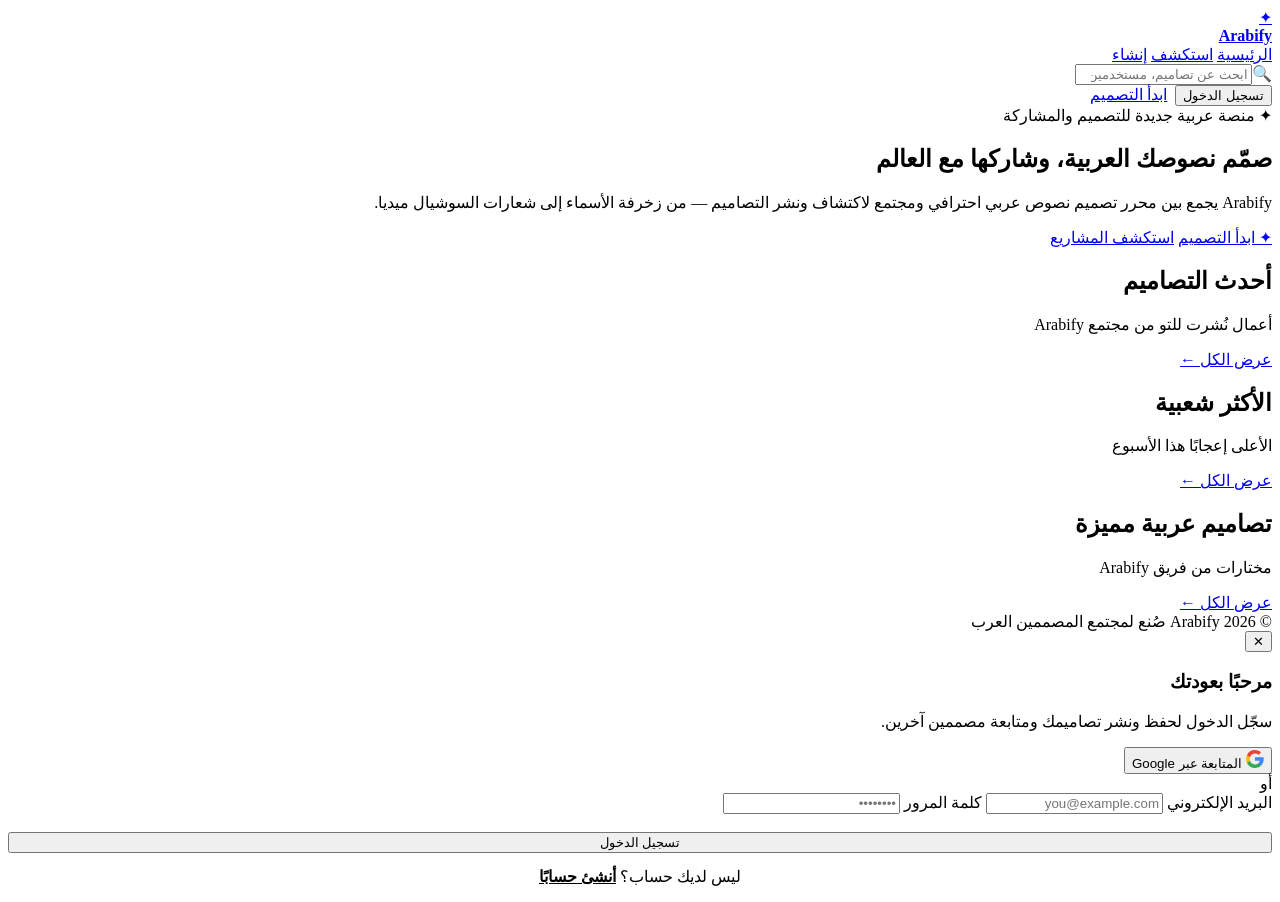
==== commit 782ead4d: "Update index.html" ====
--- a/index.html
+++ b/index.html
@@ -1,430 +1,146 @@
 <!doctype html>
 <html lang="ar" dir="rtl">
-
 <head>
-  <meta charset="utf-8">
-  <meta name="viewport" content="width=device-width, initial-scale=1, viewport-fit=cover">
-
-  <!-- ==================== SEO ==================== -->
-  <title>Arabify | زخرفة النصوص العربية وتصميم الأسماء أونلاين</title>
-  <meta name="description" content="Arabify محرر مجاني لزخرفة وتصميم النصوص والأسماء العربية أونلاين. اختر الخط والألوان والتدرجات والإيموجي وتأثيرات Glow وThreeD، وحمّل تصميمك بصيغة PNG أو JPG أو WebP بجودة عالية.">
-  <meta name="keywords" content="Arabify, زخرفة النصوص, زخرفة النصوص العربية, زخرفة أسماء, زخرفة اسماء, زخرفة أسماء عربية, زخرفة اسم للعبة, زخرفة اسم ديسكورد, زخرفة اسم ماينكرافت, Arabic Text Generator, Arabic Text Maker, Arabic Name Generator, Arabic Typography, Arabic Fonts, تصميم نص عربي, تصميم أسماء, مولد النصوص العربية">
-  <meta name="author" content="Arabify">
-  <meta name="robots" content="index, follow, max-image-preview:large, max-snippet:-1, max-video-preview:-1">
-  <meta name="language" content="Arabic">
-
-  <link rel="canonical" href="https://arabify.ishak08bg.workers.dev/">
-
-  <!-- ==================== FAVICON / PWA ==================== -->
-  <link rel="icon" href="icon.ico" type="image/x-icon">
-  <link rel="icon" href="icon-192.png" type="image/png" sizes="192x192">
-  <link rel="apple-touch-icon" href="icon-192.png" sizes="192x192">
-  <link rel="manifest" href="manifest.json">
-  <meta name="theme-color" content="#08090d">
-  <meta name="apple-mobile-web-app-capable" content="yes">
-  <meta name="apple-mobile-web-app-status-bar-style" content="black-translucent">
-  <meta name="apple-mobile-web-app-title" content="Arabify">
-
-  <!-- ==================== OPEN GRAPH ==================== -->
-  <meta property="og:type" content="website">
-  <meta property="og:title" content="Arabify | زخرفة النصوص العربية وتصميم الأسماء">
-  <meta property="og:description" content="صمّم وزخرف النصوص والأسماء العربية بسهولة باستخدام الخطوط والألوان والتدرجات والإيموجي والتأثيرات.">
-  <meta property="og:url" content="https://arabify.ishak08bg.workers.dev/">
-  <meta property="og:image" content="https://arabify.ishak08bg.workers.dev/icon-192.png">
-  <meta property="og:site_name" content="Arabify">
-  <meta property="og:locale" content="ar_AR">
-
-  <!-- ==================== TWITTER / X ==================== -->
-  <meta name="twitter:card" content="summary_large_image">
-  <meta name="twitter:title" content="Arabify | زخرفة النصوص العربية وتصميم الأسماء">
-  <meta name="twitter:description" content="أداة مجانية لتصميم وزخرفة النصوص والأسماء العربية وتحميلها بصيغة PNG.">
-  <meta name="twitter:image" content="https://arabify.ishak08bg.workers.dev/icon-192.png">
-
-  <!-- ==================== STRUCTURED DATA ==================== -->
-  <script type="application/ld+json">
-  {
-    "@context": "https://schema.org",
-    "@type": "WebApplication",
-    "name": "Arabify",
-    "alternateName": "Arabify Arabic Text Maker",
-    "url": "https://arabify.ishak08bg.workers.dev/",
-    "description": "أداة مجانية لتصميم وزخرفة النصوص والأسماء العربية باستخدام الخطوط والألوان والتدرجات والإيموجي والتأثيرات.",
-    "applicationCategory": "DesignApplication",
-    "operatingSystem": "Web Browser",
-    "browserRequirements": "Requires JavaScript",
-    "inLanguage": "ar",
-    "isAccessibleForFree": true,
-    "author": { "@type": "Organization", "name": "Arabify" },
-    "offers": { "@type": "Offer", "price": "0", "priceCurrency": "USD" }
-  }
-  </script>
-  <script type="application/ld+json">
-  {
-    "@context": "https://schema.org",
-    "@type": "FAQPage",
-    "mainEntity": [
-      {
-        "@type": "Question",
-        "name": "هل Arabify مجاني؟",
-        "acceptedAnswer": { "@type": "Answer", "text": "نعم، يمكنك استخدام Arabify مجانًا بالكامل لتصميم وزخرفة النصوص والأسماء العربية وتحميل تصميمك بصيغة PNG." }
-      },
-      {
-        "@type": "Question",
-        "name": "هل يحفظ Arabify تصميمي تلقائيًا؟",
-        "acceptedAnswer": { "@type": "Answer", "text": "نعم، يحفظ Arabify مشروعك تلقائيًا في المتصفح، ويمكنك أيضًا تصدير المشروع كملف لاسترجاعه لاحقًا." }
-      }
-    ]
-  }
-  </script>
-
-  <!-- ==================== FONTS ==================== -->
-  <link rel="preconnect" href="https://fonts.googleapis.com">
-  <link rel="preconnect" href="https://fonts.gstatic.com" crossorigin>
-  <link href="https://fonts.googleapis.com/css2?family=Almarai:wght@400;700;800&family=Cairo:wght@400;600;700;800;900&family=Changa:wght@400;600;700;800&family=El+Messiri:wght@400;500;600;700&family=IBM+Plex+Sans+Arabic:wght@400;500;600;700&family=Lemonada:wght@400;500;600;700&family=Noto+Kufi+Arabic:wght@400;500;600;700;800;900&family=Readex+Pro:wght@400;500;600;700&family=Reem+Kufi:wght@400;500;600;700&family=Tajawal:wght@400;500;700;800;900&display=swap" rel="stylesheet">
-
-  <link rel="stylesheet" href="style.css">
+<meta charset="utf-8">
+<meta name="viewport" content="width=device-width, initial-scale=1, viewport-fit=cover">
+<title>Arabify | منصة تصميم وزخرفة النصوص العربية</title>
+<meta name="description" content="صمّم، انشر، واكتشف تصاميم عربية إبداعية على Arabify — محرر زخرفة نصوص عربي مع مجتمع لمشاركة التصاميم واكتشاف أعمال الآخرين.">
+<link rel="canonical" href="https://arabify.ishak08bg.workers.dev/">
+<meta property="og:type" content="website">
+<meta property="og:title" content="Arabify | منصة تصميم وزخرفة النصوص العربية">
+<meta property="og:description" content="صمّم وانشر واكتشف تصاميم عربية إبداعية.">
+<meta property="og:image" content="https://arabify.ishak08bg.workers.dev/icon-192.png">
+<meta name="twitter:card" content="summary_large_image">
+<link rel="icon" href="icon.ico" type="image/x-icon">
+<link rel="manifest" href="manifest.json">
+<meta name="theme-color" content="#08090d">
+<link rel="preconnect" href="https://fonts.googleapis.com">
+<link rel="preconnect" href="https://fonts.gstatic.com" crossorigin>
+<link href="https://fonts.googleapis.com/css2?family=Cairo:wght@400;600;700;800;900&family=Tajawal:wght@400;500;700;800;900&display=swap" rel="stylesheet">
+<link rel="stylesheet" href="css/tokens.css">
 </head>
-
 <body>
 
-  <!-- ==================== TOP BAR ==================== -->
-  <header class="topbar">
-    <div class="brand">
-      <div class="logo" aria-hidden="true">✦</div>
-      <div>
-        <b>Arabify</b>
-        <small>محرر زخرفة النصوص العربية</small>
+<!-- ==================== NAVBAR ==================== -->
+<header class="nav">
+  <div class="container">
+    <a href="index.html" class="nav-brand">
+      <div class="nav-logo">✦</div>
+      <b>Arabify</b>
+    </a>
+    <nav class="nav-links" aria-label="التنقل الرئيسي">
+      <a href="index.html" class="nav-link active">الرئيسية</a>
+      <a href="explore.html" class="nav-link">استكشف</a>
+      <a href="editor.html" class="nav-link">إنشاء</a>
+    </nav>
+    <label class="nav-search">
+      🔍<input type="search" placeholder="ابحث عن تصاميم، مستخدمين، وسوم..." aria-label="بحث">
+    </label>
+    <div class="nav-right">
+      
+
+      <div id="navGuest" style="display:flex;gap:8px">
+        <button class="btn btn-ghost" data-modal-open="loginModal">تسجيل الدخول</button>
+        <a href="editor.html" class="btn btn-primary">ابدأ التصميم</a>
+      </div>
+
+      <div id="navUser" class="menu-wrap" style="display:none">
+        <button id="navMenuToggle" style="background:none;border:0;cursor:pointer;padding:0">
+          <img id="navAvatarImg" class="nav-avatar" src="assets/default-avatar.svg" alt="حسابك">
+        </button>
+        <div id="navUserMenu" class="menu">
+          <a class="menu-item" href="dashboard.html">🏠 لوحة التحكم</a>
+          <a class="menu-item" href="profile.html">👤 ملفي الشخصي</a>
+          <a class="menu-item" href="saved.html">🔖 المحفوظات</a>
+          <a class="menu-item" href="settings.html">⚙️ الإعدادات</a>
+          <div class="menu-sep"></div>
+          <button class="menu-item" id="logoutBtn">🚪 تسجيل الخروج</button>
+        </div>
       </div>
     </div>
+  </div>
+</header>
 
-    <div class="projectbar">
-      <input id="projectName" class="projectname" type="text" value="مشروع بدون اسم" aria-label="اسم المشروع" title="اسم المشروع">
+<!-- ==================== HERO ==================== -->
+<section class="hero">
+  <div class="container">
+    <span class="hero-eyebrow">✦ منصة عربية جديدة للتصميم والمشاركة</span>
+    <h1>صمّم نصوصك العربية، <span>وشاركها مع العالم</span></h1>
+    <p>Arabify يجمع بين محرر تصميم نصوص عربي احترافي ومجتمع لاكتشاف ونشر التصاميم — من زخرفة الأسماء إلى شعارات السوشيال ميديا.</p>
+    <div class="hero-actions">
+      <a href="editor.html" class="btn btn-primary">✦ ابدأ التصميم</a>
+      <a href="explore.html" class="btn btn-ghost">استكشف المشاريع</a>
     </div>
+  </div>
+</section>
 
-    <div class="actions">
-      <button id="newProject" type="button" aria-label="مشروع جديد" title="مشروع جديد (بدون حفظ يفقد التعديلات)">🆕 <span class="label">جديد</span></button>
-      <button id="saveProject" type="button" aria-label="حفظ المشروع" title="حفظ المشروع محليًا (Ctrl+S)">💾 <span class="label">حفظ</span></button>
-      <button id="exportJson" type="button" aria-label="تصدير المشروع كملف" title="تصدير المشروع (JSON)">📤</button>
-      <button id="importJsonBtn" type="button" aria-label="استيراد مشروع" title="استيراد مشروع (JSON)">📥</button>
-      <input id="importJsonInput" type="file" accept="application/json" class="sr-only">
-      <div class="divider-v" aria-hidden="true"></div>
-      <button id="undo" type="button" aria-label="تراجع" title="تراجع (Ctrl+Z)">↶</button>
-      <button id="redo" type="button" aria-label="إعادة" title="إعادة (Ctrl+Y)">↷</button>
-      <div class="divider-v" aria-hidden="true"></div>
-      <button id="download" type="button" class="primary" aria-label="تحميل التصميم" title="تحميل التصميم (Ctrl+E)">⬇ <span class="label">تحميل</span></button>
+<main class="container">
+
+  <!-- ==================== LATEST ==================== -->
+  <section class="section">
+    <div class="section-head">
+      <div><h2>أحدث التصاميم</h2><p>أعمال نُشرت للتو من مجتمع Arabify</p></div>
+      <a href="explore.html" class="section-more">عرض الكل ←</a>
     </div>
-  </header>
-
-  <!-- ==================== BODY ==================== -->
-  <div class="body">
-
-    <!-- ==================== SIDEBAR ==================== -->
-    <aside class="sidebar">
-
-      <div class="tabs" role="tablist" aria-label="أدوات التحرير">
-        <button class="tab active" type="button" data-tab="textTab" role="tab" aria-selected="true">النص</button>
-        <button class="tab" type="button" data-tab="emojiTab" role="tab" aria-selected="false">إيموجي</button>
-        <button class="tab" type="button" data-tab="effectsTab" role="tab" aria-selected="false">✨ تأثير</button>
-        <button class="tab" type="button" data-tab="templatesTab" role="tab" aria-selected="false">🎨 قوالب</button>
-        <button class="tab" type="button" data-tab="layersTab" role="tab" aria-selected="false">▤ طبقات</button>
-      </div>
-
-      <!-- ==================== TEXT TAB ==================== -->
-      <section id="textTab" class="tabcontent active">
-
-        <button id="addText" type="button" class="wide primary">＋ إضافة خانة نص جديدة</button>
-        <div class="tip">كل ضغطة تضيف نصًا مستقلاً يمكنك سحبه لأي مكان. اضغط مزدوجًا على العنصر بالمسرح لتحريره مباشرة.</div>
-
-        <label for="text">النص المحدد</label>
-        <textarea id="text" aria-label="محتوى النص">فيديو جديد</textarea>
-
-        <label for="font">الخط</label>
-        <select id="font">
-          <option value="Cairo">Cairo Black</option>
-          <option value="Noto Kufi Arabic">Noto Kufi Arabic</option>
-          <option value="Tajawal">Tajawal ExtraBold</option>
-          <option value="Changa">Changa</option>
-          <option value="Almarai">Almarai</option>
-          <option value="Readex Pro">Readex Pro</option>
-          <option value="IBM Plex Sans Arabic">IBM Plex Sans Arabic</option>
-          <option value="Reem Kufi">Reem Kufi</option>
-          <option value="El Messiri">El Messiri</option>
-          <option value="Lemonada">Lemonada</option>
-        </select>
-
-        <label>الطراز والمحاذاة</label>
-        <div class="rowbtns">
-          <button id="boldBtn" type="button" title="عريض (Bold)"><b>B</b></button>
-          <button id="italicBtn" type="button" title="مائل (Italic)"><i>I</i></button>
-          <button id="alignRight" type="button" title="محاذاة يمين">⇥</button>
-          <button id="alignCenter" type="button" title="محاذاة وسط">⇔</button>
-          <button id="alignLeft" type="button" title="محاذاة يسار">⇤</button>
-          <button id="flipH" type="button" title="عكس أفقي">⇄</button>
-          <button id="flipV" type="button" title="عكس رأسي">⇅</button>
-        </div>
-
-        <label for="size">الحجم <output id="sizeOut">150</output></label>
-        <input id="size" type="range" min="12" max="400" value="150">
-
-        <label for="letterSpacing">تباعد الأحرف <output id="letterSpacingOut">0</output></label>
-        <input id="letterSpacing" type="range" min="-20" max="60" value="0">
-
-        <label for="lineHeight">تباعد الأسطر <output id="lineHeightOut">1.2</output></label>
-        <input id="lineHeight" type="range" min="70" max="220" value="120">
-
-        <label for="opacity">الشفافية <output id="opacityOut">100</output></label>
-        <input id="opacity" type="range" min="0" max="100" value="100">
-
-        <label for="rotate">الدوران <output id="rotateOut">0°</output></label>
-        <input id="rotate" type="range" min="-180" max="180" value="0">
-
-        <div class="grid2">
-          <div>
-            <label for="posX">الموقع X</label>
-            <input id="posX" type="number">
-          </div>
-          <div>
-            <label for="posY">الموقع Y</label>
-            <input id="posY" type="number">
-          </div>
-        </div>
-
-        <div class="grid2">
-          <div>
-            <label for="c1">لون 1</label>
-            <input id="c1" type="color" value="#fff200">
-          </div>
-          <div>
-            <label for="c2">لون 2</label>
-            <input id="c2" type="color" value="#ff7800">
-          </div>
-        </div>
-
-        <label for="gradient">نوع التدرج</label>
-        <select id="gradient">
-          <option value="vertical">تدرج عمودي</option>
-          <option value="horizontal">تدرج أفقي</option>
-          <option value="solid">لون واحد</option>
-        </select>
-      </section>
-
-      <!-- ==================== EMOJI TAB ==================== -->
-      <section id="emojiTab" class="tabcontent">
-        <div class="tip appleOnly">الإيموجيات هنا تُعرض كصور Apple عالية الجودة — وليست Emoji النظام.</div>
-
-        <label for="emojiSearch">البحث</label>
-        <input id="emojiSearch" type="search" placeholder="ابحث باسم الإيموجي..." autocomplete="off">
-
-        <div class="emojiCats" id="emojiCats" role="tablist" aria-label="تصنيفات الإيموجي"></div>
-        <div class="emojiGrid" id="emojiGrid" role="list" aria-label="قائمة الإيموجي"></div>
-
-        <div class="tip">اضغط على الإيموجي لإضافته كعنصر مستقل، ثم اسحبه فوق أو تحت النص.</div>
-      </section>
-
-      <!-- ==================== EFFECTS TAB ==================== -->
-      <section id="effectsTab" class="tabcontent">
-        <div class="panel-title">تأثيرات جاهزة</div>
-        <div class="presets">
-          <button type="button" data-preset="youtube">🔥 يوتيوب</button>
-          <button type="button" data-preset="gold">👑 ذهبي</button>
-          <button type="button" data-preset="ice">❄️ جليدي</button>
-          <button type="button" data-preset="neon">💜 نيون</button>
-          <button type="button" data-preset="comic">💥 كوميك</button>
-          <button type="button" data-preset="cyberpunk">🤖 سايبربانك</button>
-          <button type="button" data-preset="rainbow">🌈 قوس قزح</button>
-          <button type="button" data-preset="metallic">⚙️ معدني</button>
-          <button type="button" data-preset="glass">🧊 زجاجي</button>
-          <button type="button" data-preset="gaming">🎮 قيمنق</button>
-          <button type="button" data-preset="mlg">🕶️ MLG</button>
-        </div>
-
-        <label for="stroke">الحدود <output id="strokeOut">12</output></label>
-        <input id="stroke" type="range" min="0" max="45" value="12">
-
-        <div class="grid2">
-          <div>
-            <label for="strokeColor">لون الحدود</label>
-            <input id="strokeColor" type="color" value="#111111">
-          </div>
-          <div>
-            <label for="glowColor">لون Glow</label>
-            <input id="glowColor" type="color" value="#ffd400">
-          </div>
-        </div>
-
-        <label for="shadow">الظل <output id="shadowOut">20</output></label>
-        <input id="shadow" type="range" min="0" max="60" value="20">
-
-        <label for="blur">نعومة الظل <output id="blurOut">6</output></label>
-        <input id="blur" type="range" min="0" max="35" value="6">
-
-        <label for="glow">Glow <output id="glowOut">0</output></label>
-        <input id="glow" type="range" min="0" max="50" value="0">
-
-        <label for="shine">لمعة <output id="shineOut">0</output></label>
-        <input id="shine" type="range" min="0" max="100" value="0">
-
-        <label for="depth">3D <output id="depthOut">0</output></label>
-        <input id="depth" type="range" min="0" max="30" value="0">
-      </section>
-
-      <!-- ==================== TEMPLATES TAB ==================== -->
-      <section id="templatesTab" class="tabcontent">
-        <div class="panel-title">قوالب جاهزة — اضغط لتطبيقها ثم عدّلها كما تريد</div>
-        <div class="templates" id="templatesGrid"></div>
-      </section>
-
-      <!-- ==================== LAYERS TAB ==================== -->
-      <section id="layersTab" class="tabcontent">
-        <div class="layerButtons">
-          <button id="up" type="button" title="لأعلى طبقة">⬆</button>
-          <button id="down" type="button" title="لأسفل طبقة">⬇</button>
-          <button id="top" type="button" title="للأعلى تمامًا">⤒</button>
-          <button id="bottom" type="button" title="للأسفل تمامًا">⤓</button>
-        </div>
-        <div class="rowbtns" style="margin-bottom:10px">
-          <button id="duplicateBtn" type="button" title="تكرار (Ctrl+D)">⧉ تكرار</button>
-          <button id="lockBtn" type="button" title="قفل/فتح الطبقة">🔓 قفل</button>
-          <button id="hideBtn" type="button" title="إخفاء/إظهار الطبقة">👁 إخفاء</button>
-        </div>
-        <div id="layerList" class="layerList"></div>
-      </section>
-
-      <!-- ==================== BOTTOM: CANVAS SETTINGS ==================== -->
-      <div class="bottom">
-        <div class="panel-title">إعدادات المشروع</div>
-
-        <label class="check">
-          <input id="transparent" type="checkbox">
-          خلفية شفافة
-        </label>
-
-        <div class="grid2">
-          <div>
-            <label for="bgColor">لون الخلفية</label>
-            <input id="bgColor" type="color" value="#15171d">
-          </div>
-          <div>
-            <label for="bgImageBtn">صورة خلفية</label>
-            <button id="bgImageBtn" type="button" class="wide" style="padding:9px">📷 اختر</button>
-            <input id="bgImageInput" type="file" accept="image/*" class="sr-only">
-          </div>
-        </div>
-
-        <div class="grid2">
-          <label for="W">العرض
-            <input id="W" type="number" min="1" max="10000" value="1200">
-          </label>
-          <label for="H">الارتفاع
-            <input id="H" type="number" min="1" max="10000" value="650">
-          </label>
-        </div>
-
-        <label class="check"><input id="gridToggle" type="checkbox"> إظهار الشبكة</label>
-        <label class="check"><input id="snapToggle" type="checkbox" checked> محاذاة ذكية (Snap)</label>
-
-        <button id="delete" type="button" class="danger wide">🗑 حذف العنصر المحدد</button>
-        <button id="clearProject" type="button" class="danger wide">♻ مسح المشروع بالكامل</button>
-      </div>
-
-    </aside>
-
-    <!-- ==================== WORKSPACE ==================== -->
-    <main class="workspace">
-      <div class="workspaceHead">
-        <div>
-          <b>المسرح</b>
-          <span>اضغط أي عنصر ثم اسحبه — كل عنصر مستقل</span>
-        </div>
-        <div class="row">
-          <div class="zoomControls">
-            <button id="zoomOut" type="button" aria-label="تصغير">−</button>
-            <span id="zoomLevel">100%</span>
-            <button id="zoomIn" type="button" aria-label="تكبير">+</button>
-            <button id="zoomReset" type="button" aria-label="إعادة ضبط التكبير">⤢</button>
-          </div>
-          <span class="live">● LIVE</span>
-        </div>
-      </div>
-
-      <div class="stageWrap" id="stageWrap">
-        <div class="stageInner" id="stageInner">
-          <canvas id="canvas" width="1200" height="650"></canvas>
-        </div>
-      </div>
-
-      <div class="toolbar">
-        <button id="center" type="button">⦿ توسيط</button>
-        <button id="reset" type="button">⟳ إعادة ضبط العنصر</button>
-        <button id="copyBtn" type="button">⧉ نسخ</button>
-        <button id="pasteBtn" type="button">📋 لصق</button>
-      </div>
-    </main>
-  </div>
-
-  <!-- ==================== SEO CONTENT ==================== -->
-  <section class="seo-content" aria-label="عن Arabify">
-    <h1>Arabify — محرر زخرفة وتصميم النصوص والأسماء العربية أونلاين</h1>
-    <p>
-      Arabify محرر عربي مجاني يساعدك على إنشاء تصاميم احترافية للنصوص والأسماء
-      العربية مباشرة من المتصفح، بدون تثبيت أي برنامج. اختر الخط والألوان
-      والتدرجات، أضف الإيموجي والتأثيرات مثل الظل وGlow وThreeD، ثم حمّل
-      تصميمك النهائي بصيغة PNG أو JPG أو WebP بجودة عالية.
-    </p>
-
-    <h2>زخرفة الأسماء العربية</h2>
-    <p>
-      صمّم اسمك العربي بطريقة مميزة باستخدام مجموعة من الخطوط العربية
-      الحديثة، واختر الحجم واللون والتدرج والتأثير المناسب لتصميمك، سواء
-      لاسم لعبة أو حساب تواصل اجتماعي أو شعار شخصي.
-    </p>
-
-    <h3>زخرفة اسم للألعاب مثل Minecraft وDiscord</h3>
-    <p>
-      يوفر Arabify قوالب جاهزة لزخرفة أسماء الألعاب مثل Minecraft وDiscord
-      وPUBG وFree Fire، بتأثيرات نيون وذهبية ونارية جاهزة للاستخدام الفوري
-      مع إمكانية التعديل الكامل عليها.
-    </p>
-
-    <h2>Arabic Text Generator</h2>
-    <p>
-      Arabify Arabic Text Maker أداة مجانية لتصميم النصوص العربية وإضافة
-      التأثيرات والإيموجي وإنشاء صور نصية مناسبة للتصاميم ومواقع التواصل
-      وصور الغلاف والألعاب.
-    </p>
-
-    <h2>مميزات Arabify</h2>
-    <ul>
-      <li>تصميم عدد غير محدود من النصوص العربية المستقلة.</li>
-      <li>اختيار من بين عشرة خطوط عربية احترافية.</li>
-      <li>إضافة الإيموجي كعناصر مستقلة بجودة عالية.</li>
-      <li>تغيير الألوان والتدرجات والمحاذاة وتباعد الأحرف.</li>
-      <li>إضافة الحدود والظل وGlow ولمعة وتأثير ThreeD.</li>
-      <li>تحريك وتكبير وتدوير العناصر بحرية على المسرح.</li>
-      <li>تكبير/تصغير المسرح (Zoom) ومحاذاة ذكية (Snap).</li>
-      <li>تنظيم العناصر عبر نظام طبقات كامل مع قفل وإخفاء.</li>
-      <li>قوالب جاهزة لليوتيوب والألعاب والأسماء العربية.</li>
-      <li>حفظ تلقائي للمشروع واسترجاعه بعد إغلاق المتصفح.</li>
-      <li>تصدير واستيراد المشروع كملف JSON.</li>
-      <li>تحميل التصميم بصيغة PNG أو JPG أو WebP وبدقة تصل 3x.</li>
-      <li>إمكانية إنشاء خلفية شفافة أو لون أو صورة خلفية.</li>
-      <li>مجاني بالكامل ويعمل مباشرة من المتصفح على الجوال والكمبيوتر.</li>
-    </ul>
-
-    <h2 id="faq">أسئلة شائعة</h2>
-    <h3>هل Arabify مجاني؟</h3>
-    <p>نعم، Arabify مجاني بالكامل لتصميم وتحميل تصاميمك بدون قيود.</p>
-    <h3>هل يحفظ Arabify تصميمي تلقائيًا؟</h3>
-    <p>نعم، يحفظ المشروع تلقائيًا في متصفحك، ويمكنك أيضًا تصديره كملف للاحتفاظ به.</p>
+    <div class="masonry" id="feedLatest"></div>
   </section>
 
-  <footer class="siteFooter">
-    Arabify — أداة زخرفة النصوص العربية · جميع الحقوق محفوظة
-  </footer>
+  <!-- ==================== POPULAR ==================== -->
+  <section class="section">
+    <div class="section-head">
+      <div><h2>الأكثر شعبية</h2><p>الأعلى إعجابًا هذا الأسبوع</p></div>
+      <a href="explore.html?sort=popular" class="section-more">عرض الكل ←</a>
+    </div>
+    <div class="masonry" id="feedPopular"></div>
+  </section>
 
-  <div class="toastWrap" id="toastWrap" aria-live="polite"></div>
+  <!-- ==================== FEATURED ARABIC ==================== -->
+  <section class="section">
+    <div class="section-head">
+      <div><h2>تصاميم عربية مميزة</h2><p>مختارات من فريق Arabify</p></div>
+      <a href="explore.html?category=خط عربي" class="section-more">عرض الكل ←</a>
+    </div>
+    <div class="masonry" id="feedFeatured"></div>
+  </section>
 
-  <!-- ==================== JAVASCRIPT ==================== -->
-  <script src="script.js"></script>
+</main>
+
+<footer class="site-footer container">
+  <span>© 2026 Arabify</span>
+  <span>صُنع لمجتمع المصممين العرب</span>
+</footer>
+
+<!-- ==================== LOGIN MODAL ==================== -->
+<div class="modal-backdrop" id="loginModal">
+  <div class="modal">
+    <button class="modal-close" data-modal-close>✕</button>
+    <h3>مرحبًا بعودتك</h3>
+    <p class="sub">سجّل الدخول لحفظ ونشر تصاميمك ومتابعة مصممين آخرين.</p>
+    <button class="gbtn" id="googleSignInBtn">
+      <svg width="18" height="18" viewBox="0 0 18 18"><path fill="#4285F4" d="M17.64 9.2c0-.64-.06-1.25-.16-1.84H9v3.48h4.84a4.14 4.14 0 0 1-1.8 2.72v2.26h2.92c1.7-1.57 2.68-3.88 2.68-6.62z"/><path fill="#34A853" d="M9 18c2.43 0 4.47-.8 5.96-2.18l-2.92-2.26c-.81.54-1.85.86-3.04.86-2.34 0-4.32-1.58-5.03-3.7H.96v2.33A9 9 0 0 0 9 18z"/><path fill="#FBBC05" d="M3.97 10.72A5.4 5.4 0 0 1 3.68 9c0-.6.1-1.18.29-1.72V4.95H.96A9 9 0 0 0 0 9c0 1.45.35 2.83.96 4.05l3.01-2.33z"/><path fill="#EA4335" d="M9 3.58c1.32 0 2.51.45 3.44 1.35l2.58-2.58C13.46.89 11.43 0 9 0A9 9 0 0 0 .96 4.95l3.01 2.33C4.68 5.16 6.66 3.58 9 3.58z"/></svg>
+      المتابعة عبر Google
+    </button>
+    <div class="divider-or">أو</div>
+    <label for="loginEmail">البريد الإلكتروني</label>
+    <input id="loginEmail" type="email" placeholder="you@example.com">
+    <label for="loginPass">كلمة المرور</label>
+    <input id="loginPass" type="text" placeholder="••••••••">
+    <button class="btn btn-primary" style="width:100%;margin-top:18px" id="emailLoginBtn">تسجيل الدخول</button>
+    <p class="sub" style="text-align:center;margin-top:14px">ليس لديك حساب؟ <a href="#" style="color:var(--accent-solid);font-weight:700">أنشئ حسابًا</a></p>
+  </div>
+</div>
+
+<script type="module">
+  import { mountMasonryFeed, toast, isBackendConfigured } from "./js/app.js";
+  mountMasonryFeed(document.getElementById("feedLatest"), { pageSize: 10 });
+  mountMasonryFeed(document.getElementById("feedPopular"), { pageSize: 10 });
+  mountMasonryFeed(document.getElementById("feedFeatured"), { category: "خط عربي", pageSize: 10 });
+
+  document.getElementById("emailLoginBtn")?.addEventListener("click", () => {
+    if (!isBackendConfigured()) {
+      toast("لم يتم ربط Backend بعد — هذه معاينة تصميم فقط.", "err");
+    }
+  });
+</script>
 </body>
 </html>
